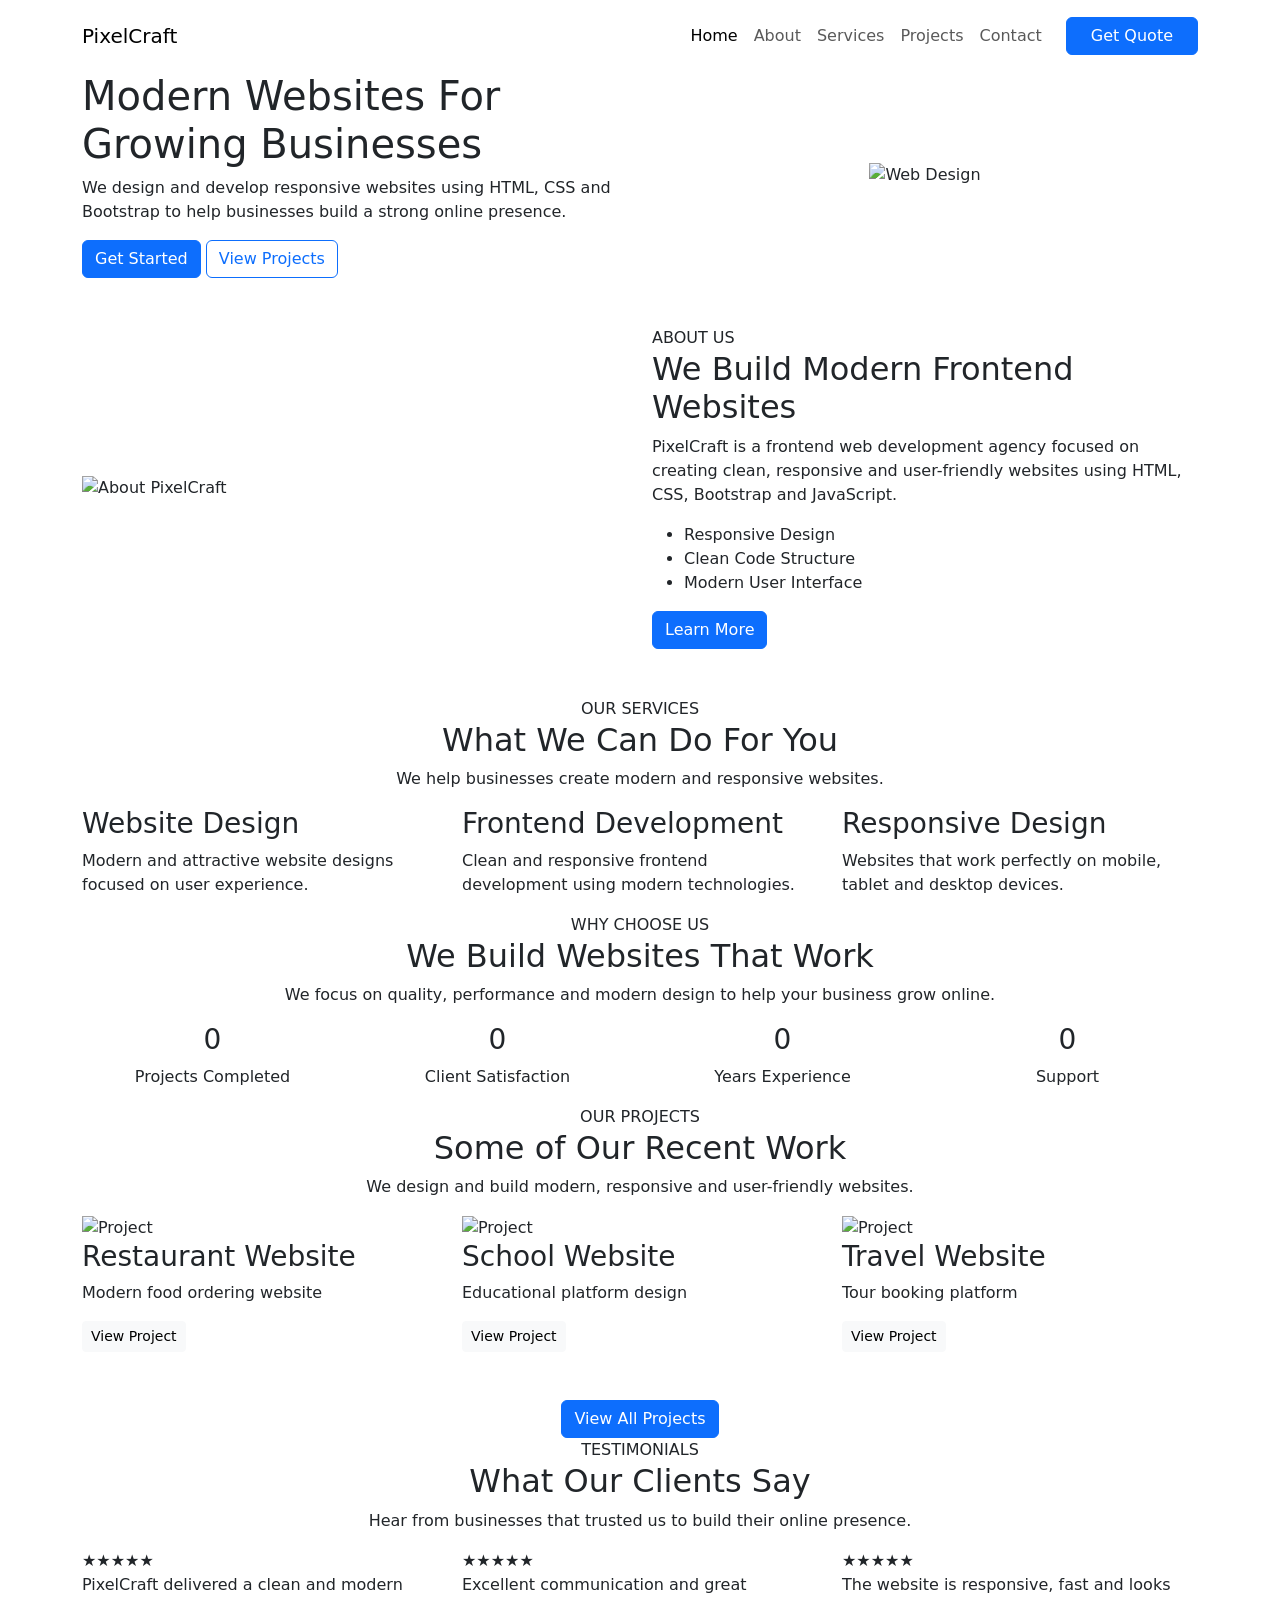
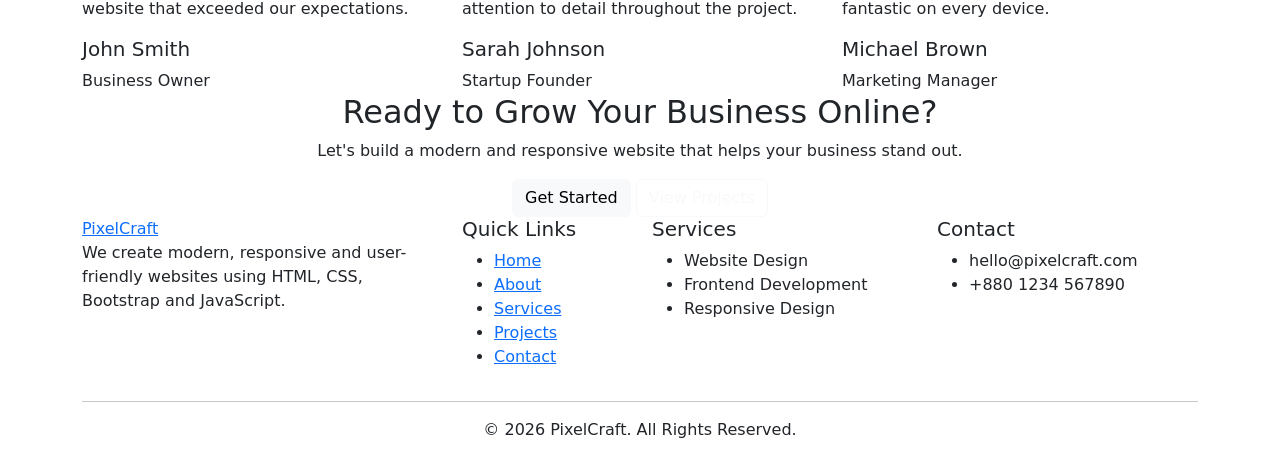
==== index.html @ 8e1c436c "Add files via upload" ====
<!DOCTYPE html>
<html lang="en">
<head>
    <meta charset="UTF-8">
    <meta name="viewport" content="width=device-width, initial-scale=1.0">
    <title>PixelCraft</title>


    <!-- Bootstrap CSS -->
    <link href="https://cdn.jsdelivr.net/npm/bootstrap@5.3.7/dist/css/bootstrap.min.css" rel="stylesheet">
    <!-- Custom CSS -->
    <link rel="stylesheet" href="assets/css/fonts.css">
    <link rel="stylesheet" href="assets/icons/fontawesome/css/all.css">
    <link rel="stylesheet" href="assets/css/style.css">

</head>
<body>
    

    <!-- Navbar -->
    <nav class="navbar navbar-expand-lg navbar-light bg-white py-3">
        <div class="container">

            <!-- Logo -->
            <a class="navbar-brand logo" href="index.html">
                PixelCraft
            </a>

            <!-- Mobile Toggle -->
            <button class="navbar-toggler" type="button" data-bs-toggle="collapse"
                data-bs-target="#navbarNav">
                <span class="navbar-toggler-icon"></span>
            </button>

            <!-- Menu -->
            <div class="collapse navbar-collapse" id="navbarNav">

                <ul class="navbar-nav ms-auto align-items-lg-center">

                    <li class="nav-item">
                        <a class="nav-link active" href="index.html">Home</a>
                    </li>

                    <li class="nav-item">
                        <a class="nav-link" href="about.html">About</a>
                    </li>

                    <li class="nav-item">
                        <a class="nav-link" href="services.html">Services</a>
                    </li>

                    <li class="nav-item">
                        <a class="nav-link" href="projects.html">Projects</a>
                    </li>

                    <li class="nav-item">
                        <a class="nav-link" href="contact.html">Contact</a>
                    </li>

                    <li class="nav-item ms-lg-3 mt-3 mt-lg-0">
                        <a href="contact.html" class="btn btn-primary px-4">
                            Get Quote
                        </a>
                    </li>

                </ul>

            </div>

        </div>
    </nav>



    <!-- Hero Section -->
    <section class="hero-section">
        <div class="shape shape-1"></div>
        <div class="shape shape-2"></div>
        <div class="container">
            <div class="row align-items-center">

                <!-- Left Content -->
                <div class="col-lg-6">
                    <div class="hero-content">

                        <h1>
                            Modern Websites
                            For Growing Businesses
                        </h1>

                        <p>
                            We design and develop responsive websites using
                            HTML, CSS and Bootstrap to help businesses
                            build a strong online presence.
                        </p>

                        <div class="hero-btns">
                            <a href="contact.html" class="btn btn-primary">
                                Get Started
                            </a>

                            <a href="projects.html" class="btn btn-outline-primary">
                                View Projects
                            </a>
                        </div>

                    </div>
                </div>

                <!-- Right Image -->
                <div class="col-lg-6">
                    <div class="hero-image text-center">
                        <img src="assets/images/hero-image.jfif"
                            alt="Web Design"
                            class="img-fluid">
                    </div>
                </div>

            </div>
        </div>
    </section>



    <!-- About Preview -->
    <section class="about-preview py-5">
        <div class="container">

            <div class="row align-items-center">

                <!-- Image -->
                <div class="col-lg-6 mb-4 mb-lg-0">
                    <img src="assets/images/about.jpg"
                        alt="About PixelCraft"
                        class="img-fluid about-img">
                </div>

                <!-- Content -->
                <div class="col-lg-6">

                    <span class="section-subtitle">
                        ABOUT US
                    </span>

                    <h2 class="section-title">
                        We Build Modern Frontend Websites
                    </h2>

                    <p>
                        PixelCraft is a frontend web development agency
                        focused on creating clean, responsive and
                        user-friendly websites using HTML, CSS,
                        Bootstrap and JavaScript.
                    </p>

                    <ul class="about-list">
                        <li>Responsive Design</li>
                        <li>Clean Code Structure</li>
                        <li>Modern User Interface</li>
                    </ul>

                    <a href="about.html" class="btn btn-primary">
                        Learn More
                    </a>

                </div>

            </div>

        </div>
    </section>



    <!-- Services Section -->
    <section class="services-section">
        <div class="container">

            <div class="section-header text-center">

                <span class="section-subtitle">
                    OUR SERVICES
                </span>

                <h2 class="section-title">
                    What We Can Do For You
                </h2>

                <p>
                    We help businesses create modern and responsive websites.
                </p>

            </div>

            <div class="row g-4">

                <!-- Service 1 -->
                <div class="col-lg-4 col-md-6">
                    <div class="service-card">

                        <div class="service-icon">
                            <i class="fas fa-palette"></i>
                        </div>

                        <h3>Website Design</h3>

                        <p>
                            Modern and attractive website designs
                            focused on user experience.
                        </p>

                    </div>
                </div>

                <!-- Service 2 -->
                <div class="col-lg-4 col-md-6">
                    <div class="service-card">

                        <div class="service-icon">
                            <i class="fas fa-code"></i>
                        </div>

                        <h3>Frontend Development</h3>

                        <p>
                            Clean and responsive frontend
                            development using modern technologies.
                        </p>

                    </div>
                </div>

                <!-- Service 3 -->
                <div class="col-lg-4 col-md-6">
                    <div class="service-card">

                        <div class="service-icon">
                            <i class="fas fa-mobile-screen"></i>
                        </div>

                        <h3>Responsive Design</h3>

                        <p>
                            Websites that work perfectly on
                            mobile, tablet and desktop devices.
                        </p>

                    </div>
                </div>

            </div>

        </div>
    </section>



    <!-- Why Choose Us Section -->
    <section class="why-section">
        <div class="container">

            <div class="text-center section-header">

                <span class="section-subtitle">
                    WHY CHOOSE US
                </span>

                <h2 class="section-title">
                    We Build Websites That Work
                </h2>

                <p>
                    We focus on quality, performance and modern design
                    to help your business grow online.
                </p>

            </div>

            <div class="row g-4 text-center">

                <!-- Box 1 -->
                <div class="col-lg-3 col-md-6">
                    <div class="why-box">

                        <h3 class="counter" data-target="150" data-suffix="+">0</h3>
                        <p>Projects Completed</p>

                    </div>
                </div>

                <!-- Box 2 -->
                <div class="col-lg-3 col-md-6">
                    <div class="why-box">

                        <h3 class="counter" data-target="95" data-suffix="%">0</h3>
                        <p>Client Satisfaction</p>

                    </div>
                </div>

                <!-- Box 3 -->
                <div class="col-lg-3 col-md-6">
                    <div class="why-box">

                        <h3 class="counter" data-target="5" data-suffix="+">0</h3>
                        <p>Years Experience</p>

                    </div>
                </div>

                <!-- Box 4 -->
                <div class="col-lg-3 col-md-6">
                    <div class="why-box">

                        <h3 class="counter" data-target="24" data-suffix="/7">0</h3>
                        <p>Support</p>

                    </div>
                </div>

            </div>

        </div>
    </section>



    <!-- Projects Section -->
    <section class="projects-section">
        <div class="container">

            <!-- Header -->
            <div class="text-center section-header">

                <span class="section-subtitle">
                    OUR PROJECTS
                </span>

                <h2 class="section-title">
                    Some of Our Recent Work
                </h2>

                <p>
                    We design and build modern, responsive and user-friendly websites.
                </p>

            </div>

            <!-- Projects Grid -->
            <div class="row g-4">

                <!-- Project 1 -->
                <div class="col-lg-4 col-md-6">
                    <div class="project-card">

                        <!-- <img src="assets/images/project1.jpg" alt="Project"> -->
                        <img src="assets/images/hero-image.jfif" alt="Project">

                        <div class="project-overlay">

                            <h3>Restaurant Website</h3>
                            <p>Modern food ordering website</p>

                            <a href="project-details1.html" class="btn btn-light btn-sm">
                                View Project
                            </a>

                        </div>

                    </div>
                </div>

                <!-- Project 2 -->
                <div class="col-lg-4 col-md-6">
                    <div class="project-card">

                        <!-- <img src="assets/images/project2.jpg" alt="Project"> -->
                         <img src="assets/images/project-details1.jpg" alt="Project">

                        <div class="project-overlay">

                            <h3>School Website</h3>
                            <p>Educational platform design</p>

                            <a href="project-details1.html" class="btn btn-light btn-sm">
                                View Project
                            </a>

                        </div>

                    </div>
                </div>

                <!-- Project 3 -->
                <div class="col-lg-4 col-md-6">
                    <div class="project-card">

                        <!-- <img src="assets/images/project3.jpg" alt="Project"> -->
                        <img src="assets/images/hero-image.jfif" alt="Project">

                        <div class="project-overlay">

                            <h3>Travel Website</h3>
                            <p>Tour booking platform</p>

                            <a href="project-details1.html" class="btn btn-light btn-sm">
                                View Project
                            </a>

                        </div>

                    </div>
                </div>

            </div>

            <div class="text-center mt-5">
                <a href="projects.html" class="btn btn-primary">
                    View All Projects
                </a>
            </div>

        </div>
    </section>



    <!-- Testimonials Section -->
    <section class="testimonials-section">
        <div class="container">

            <!-- Header -->
            <div class="text-center section-header">

                <span class="section-subtitle">
                    TESTIMONIALS
                </span>

                <h2 class="section-title">
                    What Our Clients Say
                </h2>

                <p>
                    Hear from businesses that trusted us to build their online presence.
                </p>

            </div>

            <div class="row g-4">

                <!-- Testimonial 1 -->
                <div class="col-lg-4 col-md-6">
                    <div class="testimonial-card">

                        <div class="stars">
                            ★★★★★
                        </div>

                        <p>
                            PixelCraft delivered a clean and modern website that exceeded our expectations.
                        </p>

                        <div class="client-info">
                            <h5>John Smith</h5>
                            <span>Business Owner</span>
                        </div>

                    </div>
                </div>

                <!-- Testimonial 2 -->
                <div class="col-lg-4 col-md-6">
                    <div class="testimonial-card">

                        <div class="stars">
                            ★★★★★
                        </div>

                        <p>
                            Excellent communication and great attention to detail throughout the project.
                        </p>

                        <div class="client-info">
                            <h5>Sarah Johnson</h5>
                            <span>Startup Founder</span>
                        </div>

                    </div>
                </div>

                <!-- Testimonial 3 -->
                <div class="col-lg-4 col-md-6">
                    <div class="testimonial-card">

                        <div class="stars">
                            ★★★★★
                        </div>

                        <p>
                            The website is responsive, fast and looks fantastic on every device.
                        </p>

                        <div class="client-info">
                            <h5>Michael Brown</h5>
                            <span>Marketing Manager</span>
                        </div>

                    </div>
                </div>

            </div>

        </div>
    </section>




    <!-- CTA Section -->
    <section class="cta-section">
        <div class="container">

            <div class="cta-box text-center">

                <h2>
                    Ready to Grow Your Business Online?
                </h2>

                <p>
                    Let's build a modern and responsive website
                    that helps your business stand out.
                </p>

                <div class="cta-buttons">

                    <a href="contact.html" class="btn btn-light">
                        Get Started
                    </a>

                    <a href="projects.html" class="btn btn-outline-light">
                        View Projects
                    </a>

                </div>

            </div>

        </div>
    </section>




    <!-- Footer -->
    <footer class="footer">

        <div class="container">

            <div class="row gy-5">

                <!-- Column 1 -->
                <div class="col-lg-4">

                    <a href="index.html" class="footer-logo">
                        PixelCraft
                    </a>

                    <p class="footer-text">
                        We create modern, responsive and user-friendly
                        websites using HTML, CSS, Bootstrap and JavaScript.
                    </p>

                </div>

                <!-- Column 2 -->
                <div class="col-lg-2 col-md-4">

                    <h5>Quick Links</h5>

                    <ul class="footer-links">
                        <li><a href="index.html">Home</a></li>
                        <li><a href="about.html">About</a></li>
                        <li><a href="services.html">Services</a></li>
                        <li><a href="projects.html">Projects</a></li>
                        <li><a href="contact.html">Contact</a></li>
                    </ul>

                </div>

                <!-- Column 3 -->
                <div class="col-lg-3 col-md-4">

                    <h5>Services</h5>

                    <ul class="footer-links">
                        <li>Website Design</li>
                        <li>Frontend Development</li>
                        <li>Responsive Design</li>
                    </ul>

                </div>

                <!-- Column 4 -->
                <div class="col-lg-3 col-md-4">

                    <h5>Contact</h5>

                    <ul class="footer-links">
                        <li>hello@pixelcraft.com</li>
                        <li>+880 1234 567890</li>
                    </ul>

                </div>

            </div>

            <hr>

            <div class="footer-bottom text-center">

                <p>
                    © 2026 PixelCraft. All Rights Reserved.
                </p>

            </div>

        </div>

    </footer>




    <!-- Bootstrap JS -->
    <script src="https://cdn.jsdelivr.net/npm/bootstrap@5.3.7/dist/js/bootstrap.bundle.min.js"></script>
    <script src="assets/js/main.js"></script>

</body>
</html>
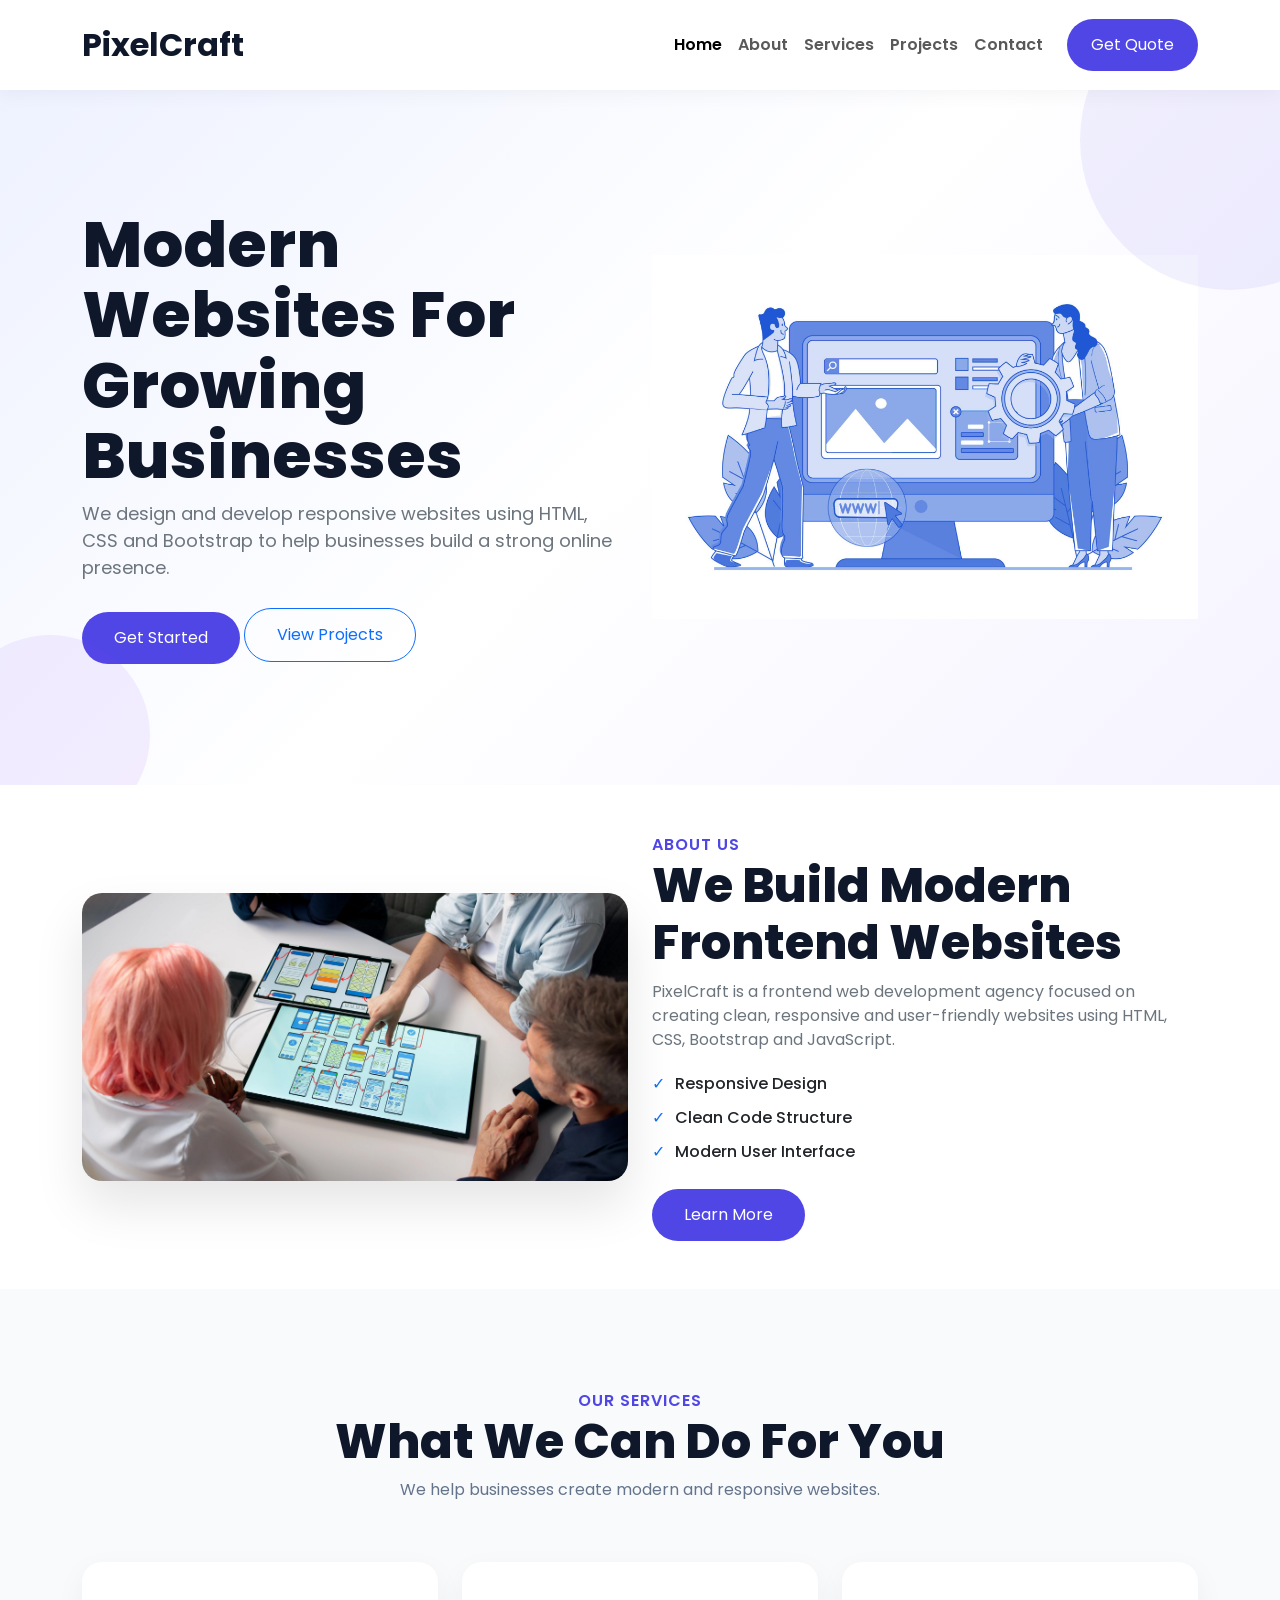
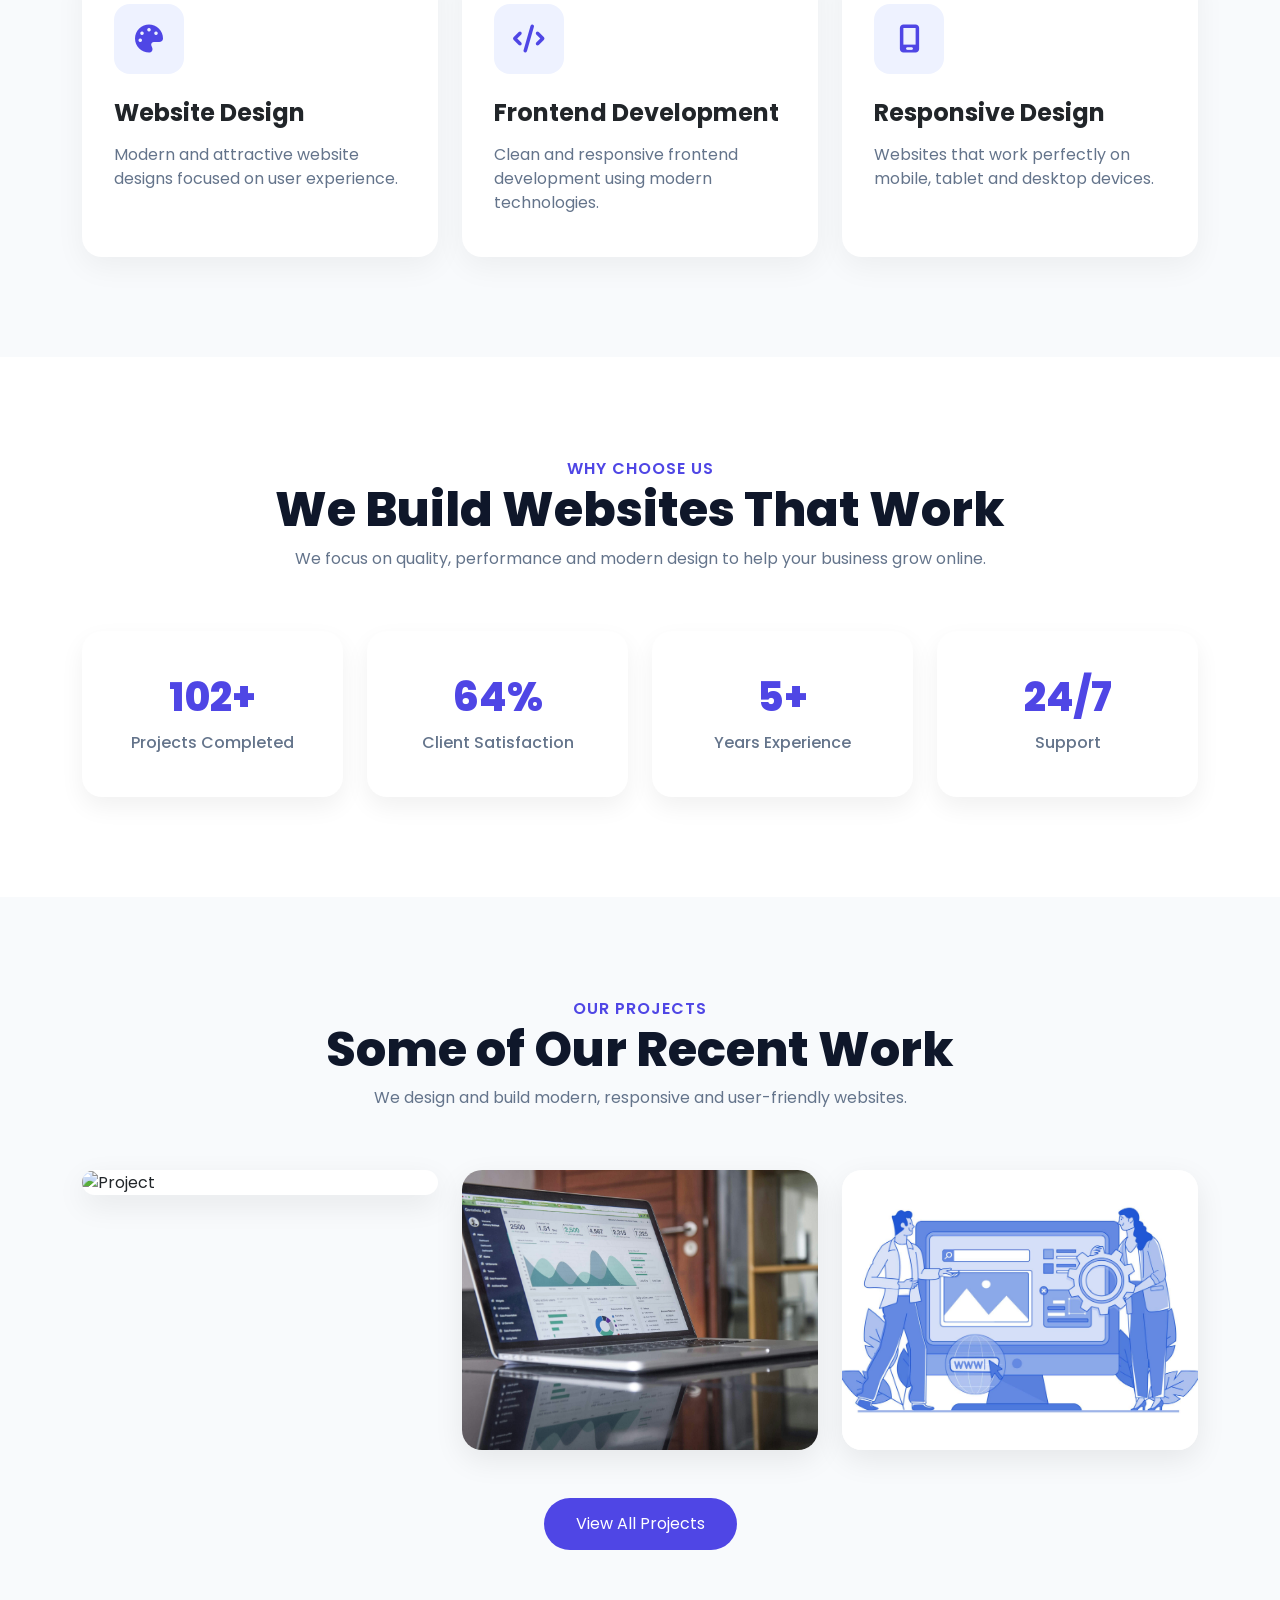
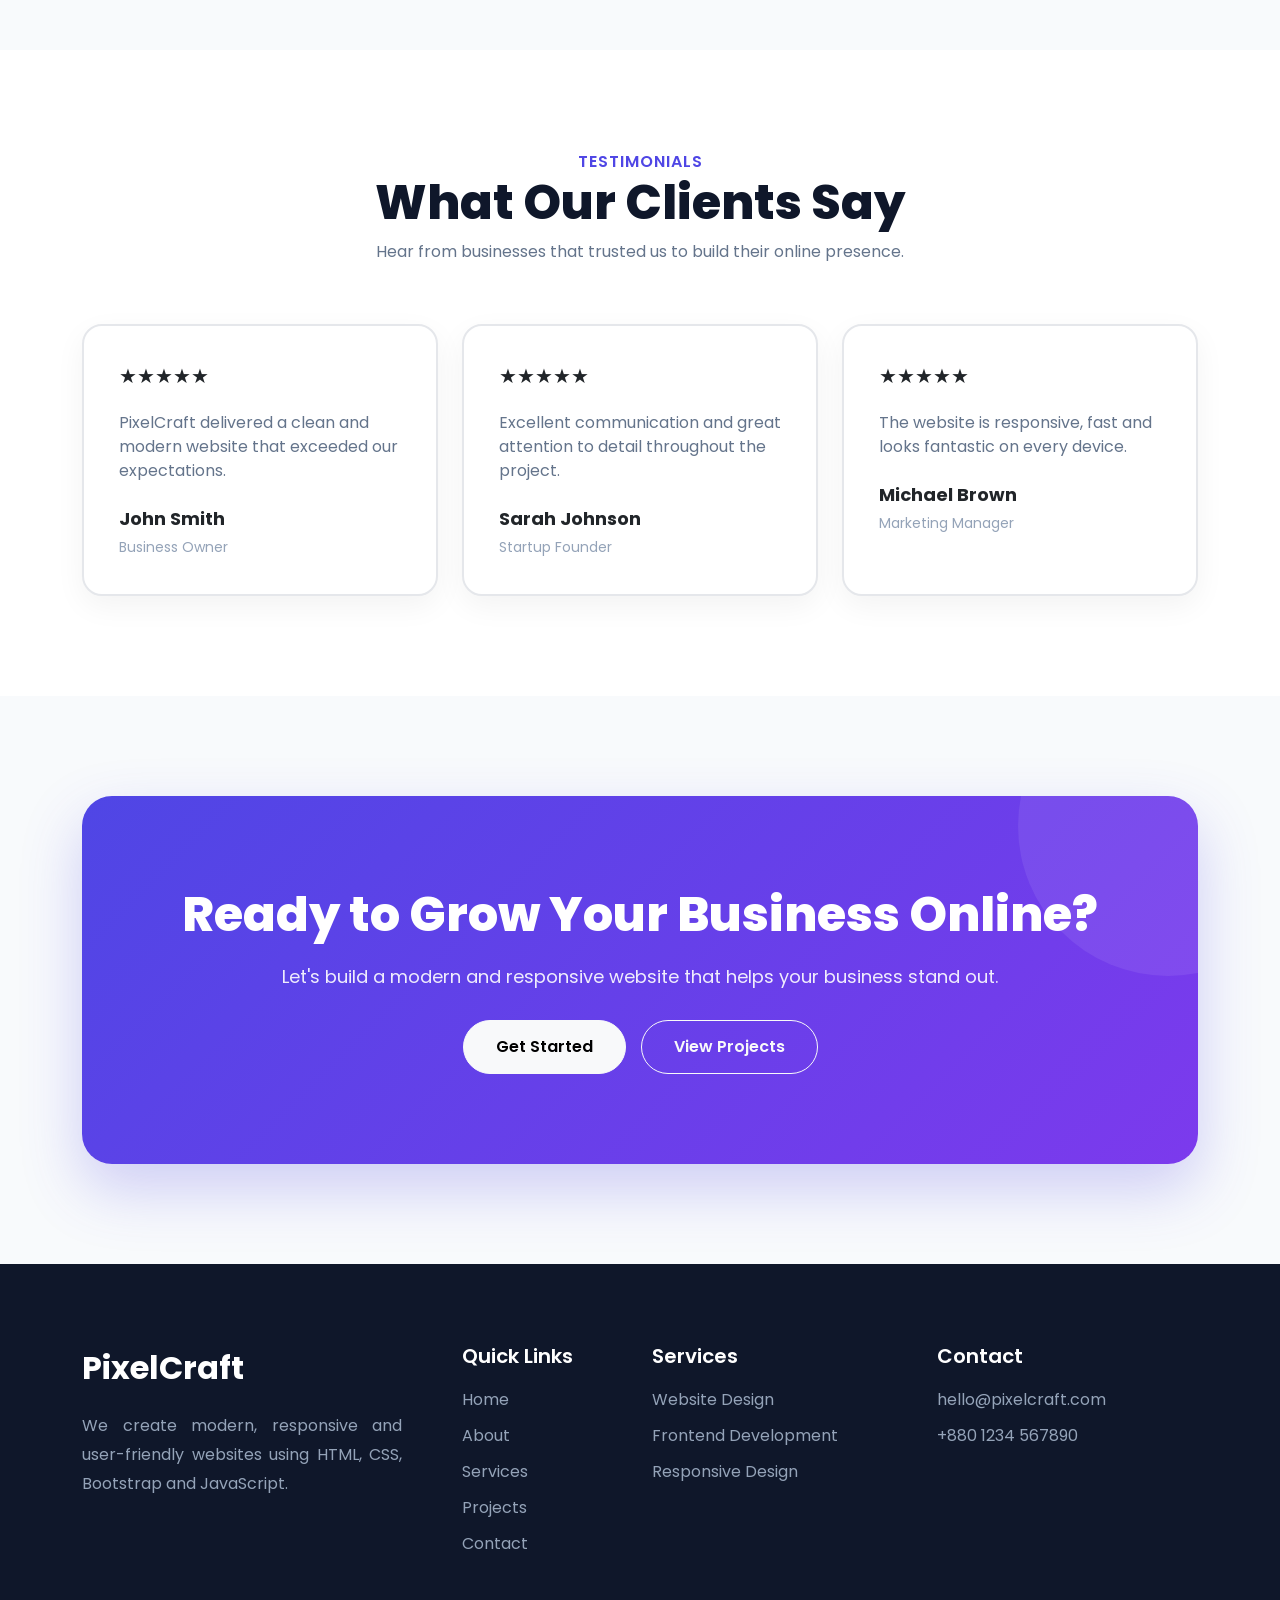
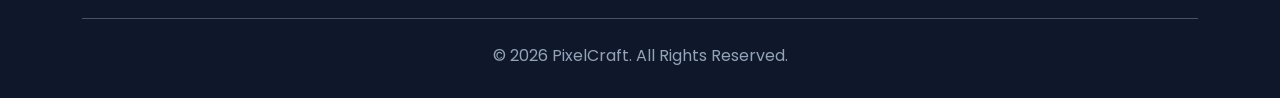
==== commit ea53f4dd: "Add files via upload" ====
--- a/index.html
+++ b/index.html
@@ -354,8 +354,9 @@
                     <div class="project-card">
 
                         <!-- <img src="assets/images/project1.jpg" alt="Project"> -->
-                        <img src="assets/images/hero-image.jfif" alt="Project">
-
+                        <!-- <img src="assets/images/hero-image.jfif" alt="Project"> -->
+
+                        <img src="assets/images/project-1.jpg" alt="Project">
                         <div class="project-overlay">
 
                             <h3>Restaurant Website</h3>
@@ -375,7 +376,7 @@
                     <div class="project-card">
 
                         <!-- <img src="assets/images/project2.jpg" alt="Project"> -->
-                         <img src="assets/images/project-details1.jpg" alt="Project">
+                         <img src="assets/images/project1.jpg" alt="Project">
 
                         <div class="project-overlay">
 
--- a/assets/css/fonts.css
+++ b/assets/css/fonts.css
@@ -0,0 +1,40 @@
+/* Thin	100
+Light	300
+Book	350–400 (not standard, usually 400)
+Regular	400
+Medium	500
+Semi Bold	600
+Bold	700
+Extra Bold	800
+Black / Heavy	900 */
+
+
+@font-face {
+    font-family: 'Poppins';
+    src: url('../fonts/poppins/Poppins-Regular.ttf');
+    font-weight: 400;
+}
+
+@font-face {
+    font-family: 'Poppins';
+    src: url('../fonts/poppins/Poppins-Medium.ttf');
+    font-weight: 500;
+}
+
+@font-face {
+    font-family: 'Poppins';
+    src: url('../fonts/poppins/Poppins-SemiBold.ttf');
+    font-weight: 600;
+}
+
+@font-face {
+    font-family: 'Poppins';
+    src: url('../fonts/poppins/Poppins-Bold.ttf');
+    font-weight: 700;
+}
+
+@font-face {
+    font-family: 'Poppins';
+    src: url('../fonts/poppins/Poppins-ExtraBold.ttf');
+    font-weight: 800;
+}
--- a/assets/css/style.css
+++ b/assets/css/style.css
@@ -0,0 +1,1582 @@
+:root{
+    --primary:#4f46e5;
+    --secondary:#7c3aed;
+    --dark:#0f172a;
+    --text:#64748b;
+    --light:#f8fafc;
+    --white:#ffffff;
+}
+
+*{
+    margin:0;
+    padding:0;
+    box-sizing:border-box;
+}
+
+body{
+    font-family:'Poppins', sans-serif;
+}
+
+.row {
+    display: flex;
+    justify-content: center;
+}
+/* ------------------- Navbar ----------------------------------------- */
+/* Base navbar */
+.navbar{
+    background: rgba(255,255,255,.9);
+    backdrop-filter: blur(10px);
+    box-shadow: 0 2px 20px rgba(0,0,0,.05);
+    transition: all 0.3s ease;
+    position: sticky;
+    top: 0;
+    z-index: 1000;
+}
+
+/* Normal state */
+.navbar.scrolled{
+    background: rgba(255,255,255,0.95);
+    box-shadow: 0 10px 30px rgba(0,0,0,.08);
+    padding-top: 8px;
+    padding-bottom: 8px;
+}
+
+.logo{
+    font-size:32px;
+    font-weight:700;
+    color:var(--dark)!important;
+}
+
+.navbar-nav .nav-link{
+    font-weight:600;
+}
+
+.navbar-nav .nav-link:hover{
+    color:var(--primary);
+}
+
+
+
+
+/* ----------------------------------- Hero Section ---------------------------------------- */
+/* Hero Section */
+.hero-section{
+    padding:120px 0;
+    background: linear-gradient(
+        135deg,
+        #eef2ff 0%,
+        #ffffff 50%,
+        #f5f3ff 100%
+    );
+    overflow:hidden;
+    position:relative;
+}
+
+.shape{
+    position:absolute;
+    border-radius:50%;
+}
+
+.shape-1{
+    width:300px;
+    height:300px;
+    background:rgba(79,70,229,.08);
+    top:-100px;
+    right:-100px;
+}
+
+.shape-2{
+    width:200px;
+    height:200px;
+    background:rgba(124,58,237,.08);
+    bottom:-50px;
+    left:-50px;
+}
+
+.hero-content h1{
+    font-size:64px;
+    font-weight:800;
+    line-height:1.1;
+    color:var(--dark);
+}
+
+.hero-content p {
+    font-size: 18px;
+    color: #6c757d;
+    margin-bottom: 30px;
+    max-width: 550px;
+}
+
+.btn-primary{
+    background:var(--primary);
+    border:none;
+    padding:14px 32px;
+    border-radius:50px;
+    transition:.3s;
+}
+
+.btn-outline-primary{
+    border-radius:50px;
+    padding:14px 32px;
+    transform:translateY(-3px);
+}
+
+.hero-image img {
+    max-width: 100%;
+}
+
+/* Responsive */
+@media (max-width: 991px) {
+
+    .hero-section {
+        padding: 70px 0;
+        text-align: center;
+    }
+
+    .hero-content h1 {
+        font-size: 40px;
+    }
+
+    .hero-btns {
+        justify-content: center;
+        margin-bottom: 40px;
+    }
+}
+
+
+
+/* -------------------------------------------------------------------About Preview-------------------------------------------------------- */
+.about-preview{
+    background:#ffffff;
+    padding:100px 0;
+}
+
+.about-img{
+    border-radius:20px;
+    box-shadow:0 20px 40px rgba(0,0,0,.1);
+}
+
+.section-subtitle{
+    color:#4f46e5;
+    font-weight:600;
+    letter-spacing:1px;
+}
+
+.section-title{
+    font-size:48px;
+    font-weight:800;
+    color:var(--dark);
+}
+
+.about-preview p{
+    color:#6c757d;
+    margin-bottom:20px;
+}
+
+.about-list{
+    list-style:none;
+    padding:0;
+    margin-bottom:25px;
+}
+
+.about-list li{
+    margin-bottom:10px;
+    font-weight:500;
+}
+
+.about-list li::before{
+    content:"✓";
+    color:#0d6efd;
+    margin-right:10px;
+}
+
+
+
+
+/* ---------------------------------------------------------------Services Section-------------------------------------------------------- */
+
+.services-section{
+    padding:100px 0;
+    background:#f8fafc;
+}
+
+.section-header{
+    max-width:800px;
+    margin:auto;
+    margin-bottom:60px;
+}
+
+.section-header p{
+    color:#64748b;
+}
+
+.service-card{
+    background:#fff;
+    padding:40px 30px;
+    border-radius:20px;
+    box-shadow:0 10px 30px rgba(0,0,0,.05);
+    transition:.4s;
+    height:100%;
+    border:2px solid transparent;
+    position:relative;
+    overflow:hidden;
+}
+
+.service-card:hover{
+    transform:translateY(-10px);
+    border:2px solid #4f46e5;
+    box-shadow:0 20px 40px rgba(79,70,229,.15);
+}
+
+.service-icon{
+    width:70px;
+    height:70px;
+    display:flex;
+    align-items:center;
+    justify-content:center;
+    border-radius:16px;
+    background:#eef2ff;
+    margin-bottom:25px;
+}
+
+.service-icon i{
+    font-size:28px;
+    color:#4f46e5;
+}
+
+.service-card h3{
+    font-size:24px;
+    font-weight:700;
+    margin-bottom:15px;
+}
+
+.service-card p{
+    color:#64748b;
+    margin-bottom:0;
+}
+
+
+
+
+/* ----------------------------------------------------------------Why Choose Us Section---------------------------------------------------------------- */
+
+.why-section{
+    padding:100px 0;
+    background:#ffffff;
+}
+
+.why-box{
+    background:#fff;
+    padding:40px 20px;
+    border-radius:20px;
+    box-shadow:0 10px 25px rgba(0,0,0,.06);
+    transition:0.4s ease;
+    border:2px solid transparent;
+    position:relative;
+    overflow:hidden;
+}
+
+.why-box:hover{
+    transform:translateY(-10px);
+    border:2px solid #4f46e5;
+    box-shadow:0 20px 40px rgba(79,70,229,.15);
+}
+
+.why-box h3{
+    font-size:40px;
+    font-weight:800;
+    color:#4f46e5;
+    margin-bottom:10px;
+}
+
+.why-box p{
+    margin:0;
+    color:#64748b;
+    font-weight:500;
+}
+.why-box h3{
+    font-size:40px;
+    font-weight:800;
+    color:#4f46e5;
+}
+
+.why-box h3 span{
+    font-size:40px;
+    font-weight:800;
+    color:#4f46e5;
+}
+
+
+
+
+/* -----------------------------------------------------------------Projects Section----------------------------------------------------------------- */
+.projects-section{
+    padding:100px 0;
+    background:#f8fafc;
+}
+
+/* Project Card */
+.project-card{
+    position:relative;
+    overflow:hidden;
+    border-radius:20px;
+    cursor:pointer;
+}
+
+.project-card img{
+    width:100%;
+    height:280px;
+    object-fit:cover;
+    transition:0.5s;
+}
+
+/* Zoom effect */
+.project-card:hover img{
+    transform:scale(1.1);
+}
+
+/* Overlay */
+.project-overlay{
+    position:absolute;
+    top:0;
+    left:0;
+    width:100%;
+    height:100%;
+    background:rgba(15,23,42,0.7);
+    color:#fff;
+
+    display:flex;
+    flex-direction:column;
+    justify-content:center;
+    align-items:center;
+
+    opacity:0;
+    transition:0.4s;
+    text-align:center;
+    padding:20px;
+}
+
+.project-card:hover .project-overlay{
+    opacity:1;
+}
+
+.project-overlay h3{
+    font-size:22px;
+    font-weight:700;
+}
+
+.project-overlay p{
+    font-size:14px;
+    margin:10px 0 15px;
+    color:#e2e8f0;
+}
+
+
+
+
+/* -------------------------------------------------------------Testimonials Section-------------------------------------------------------- */
+
+.testimonials-section{
+    padding:100px 0;
+    background:#ffffff;
+}
+
+.testimonial-card{
+    background:#fff;
+    padding:35px;
+    border-radius:20px;
+    border:2px solid #e5e7eb;
+    box-shadow:0 10px 30px rgba(0,0,0,.05);
+    transition:.4s;
+    height:100%;
+}
+
+.testimonial-card:hover{
+    transform:translateY(-8px);
+    border-color:#4f46e5;
+}
+
+.stars{
+    font-size:20px;
+    margin-bottom:20px;
+}
+
+.testimonial-card p{
+    color:#64748b;
+    margin-bottom:25px;
+}
+
+.client-info h5{
+    margin-bottom:5px;
+    font-size:18px;
+    font-weight:700;
+}
+
+.client-info span{
+    color:#94a3b8;
+    font-size:14px;
+}
+
+
+
+/* -------------------------------------------------------CTA Section----------------------------------------------------------------- */
+.cta-section{
+    padding:100px 0;
+    background:#f8fafc;
+}
+
+.cta-box{
+    background:linear-gradient(
+        135deg,
+        var(--primary),
+        var(--secondary)
+    );
+
+    padding:90px 40px;
+    border-radius:30px;
+
+    color:#fff;
+    box-shadow:0 25px 60px rgba(79,70,229,.25);
+
+    position:relative;
+    overflow:hidden;
+}
+
+/* Small decorative glow */
+.cta-box::before{
+    content:"";
+    position:absolute;
+    width:300px;
+    height:300px;
+    background:rgba(255,255,255,.08);
+    border-radius:50%;
+    top:-120px;
+    right:-120px;
+}
+
+.cta-box h2{
+    font-size:48px;
+    font-weight:800;
+    margin-bottom:20px;
+}
+
+.cta-box p{
+    max-width:800px;
+    margin:0 auto 30px;
+    font-size:18px;
+    opacity:.9;
+}
+
+.cta-buttons{
+    display:flex;
+    justify-content:center;
+    gap:15px;
+    flex-wrap:wrap;
+}
+
+.cta-buttons .btn{
+    padding:14px 32px;
+    border-radius:50px;
+    font-weight:600;
+}
+
+@media(max-width:768px){
+
+    .cta-box{
+        padding:60px 25px;
+    }
+
+    .cta-box h2{
+        font-size:34px;
+    }
+
+}
+
+
+
+
+/* --------------------------------------------------------Footer----------------------------------------------------------- */
+
+.footer{
+    background:var(--dark);
+    color:#fff;
+    padding:80px 0 30px;
+}
+
+.footer-logo{
+    font-size:32px;
+    font-weight:700;
+    color:#fff;
+    text-decoration:none;
+    display:inline-block;
+    margin-bottom:20px;
+}
+
+.footer-text{
+    max-width: 90%;
+    text-align: justify;
+    color:#94a3b8;
+    line-height:1.8;
+}
+
+.footer h5{
+    margin-bottom:20px;
+    font-weight:600;
+}
+
+.footer-links{
+    list-style:none;
+    padding:0;
+    margin:0;
+}
+
+.footer-links li{
+    margin-bottom:12px;
+    color:#94a3b8;
+}
+
+.footer-links a{
+    color:#94a3b8;
+    text-decoration:none;
+    transition:.3s;
+}
+
+.footer-links a:hover{
+    color:#fff;
+    padding-left:5px;
+}
+
+.footer hr{
+    margin:50px 0 25px;
+    /* border-color:rgba(255,255,255,.1); */
+}
+
+.footer-bottom p{
+    margin:0;
+    color:#94a3b8;
+}
+
+
+/* -------------------------------------------about page banner-------------------------------------------------------- */
+
+.page-banner{
+    padding:120px 0;
+    background:linear-gradient(135deg, #eef2ff, #f5f3ff);
+    text-align:center;
+}
+
+.page-banner h1{
+    font-size:48px;
+    font-weight:800;
+    color:var(--dark);
+}
+
+.page-banner p{
+    color:#64748b;
+    max-width:700px;
+    margin:15px auto 0;
+    font-size:18px;
+}
+
+
+
+/* ----------------------------------------------About story Section --------------------------------------- */
+.about-story{
+    padding:100px 0;
+    background:#fff;
+}
+
+.about-img{
+    border-radius:20px;
+    box-shadow:0 25px 50px rgba(0,0,0,.1);
+}
+
+.about-story p{
+    color:#64748b;
+    line-height:1.8;
+    margin-bottom:15px;
+}
+
+
+
+/* ------------------------------------------------------About MISSION & VISION --------------------------------------------------------- */
+.mv-section{
+    padding:100px 0;
+    background:#f8fafc;
+}
+
+.mv-card{
+    background:#fff;
+    padding:40px;
+    border-radius:20px;
+    box-shadow:0 10px 30px rgba(0,0,0,.05);
+    height:100%;
+    transition:.3s;
+}
+
+.mv-card:hover{
+    /* transform:translateY(-8px); */
+    border-left:4px solid var(--primary);
+}
+
+.mv-card h3{
+    font-weight:700;
+    margin-bottom:15px;
+}
+
+.mv-card p{
+    color:#64748b;
+    line-height:1.8;
+}
+
+
+
+/* -------------------------------------------------------------About CORE VALUES------------------------------------------------------------------ */
+.values{
+    padding:100px 0;
+    background:#fff;
+}
+
+.value-card{
+    height: 100%;
+    background: #fff;
+    padding:30px;
+    border-radius:20px;
+    box-shadow:0 10px 30px rgba(0,0,0,.05);
+    transition:.4s;
+    border:2px solid transparent;
+    position:relative;
+    overflow:hidden;
+}
+.value-card:hover{
+    background:#fff;
+    border:2px solid #4f46e5;
+    box-shadow:0 20px 40px rgba(79,70,229,.15);
+    transform:translateY(-10px);
+}
+
+
+
+/* --------------------------------------------------------------About CTA Section----------------------------------------------------- */
+/* About CTA (Unified Style) */
+
+.about-cta{
+    padding:100px 0;
+    background:#f8fafc;
+}
+
+.about-cta-box{
+    background:linear-gradient(
+        135deg,
+        var(--primary),
+        var(--secondary)
+    );
+
+    padding:90px 40px;
+    border-radius:30px;
+
+    color:#fff;
+    box-shadow:0 25px 60px rgba(79,70,229,.25);
+
+    position:relative;
+    overflow:hidden;
+}
+
+/* Small decorative glow */
+.about-cta-box::before{
+    content:"";
+    position:absolute;
+    width:300px;
+    height:300px;
+    background:rgba(255,255,255,.08);
+    border-radius:50%;
+    top:-120px;
+    right:-120px;
+}
+
+.cta-subtitle{
+    display:inline-block;
+    color:#ffffff;
+    font-weight:600;
+    letter-spacing:2px;
+    margin-bottom:12px;
+    opacity:0.9;
+}
+
+.about-cta-box h2{
+    font-size:48px;
+    font-weight:800;
+    margin-bottom:20px;
+}
+
+.about-cta-box p{
+    max-width:700px;
+    margin:0 auto 30px;
+    font-size:18px;
+    opacity:0.9;
+    line-height:1.6;
+}
+
+/* Button consistency (same as other CTA buttons) */
+.about-cta-box .btn-light{
+    padding:14px 32px;
+    border-radius:50px;
+    font-weight:600;
+}
+
+
+
+/* ----------------------------------------------------------Services Overview------------------------------------------ */
+.services-overview{
+    padding:100px 0;
+    background:#ffffff;
+}
+
+.services-overview p{
+    color:#64748b;
+    line-height:1.8;
+}
+
+
+
+/* --------------------------------------------------------Detailed Services--------------------------------------------------------------- */
+
+.service-details{
+    padding:100px 0;
+    background:#f8fafc;
+}
+
+.service-detail-card{
+    background:#fff;
+    padding:40px;
+    border-radius:20px;
+    height:100%;
+
+    box-shadow:0 10px 30px rgba(0,0,0,.05);
+
+    transition:.4s;
+    border:2px solid transparent;
+}
+
+.service-detail-card:hover{
+    transform:translateY(-10px);
+
+    border-color:var(--primary);
+
+    box-shadow:0 20px 40px rgba(79,70,229,.15);
+}
+
+.service-detail-icon{
+    width:70px;
+    height:70px;
+
+    display:flex;
+    align-items:center;
+    justify-content:center;
+
+    background:#eef2ff;
+
+    border-radius:16px;
+
+    margin-bottom:25px;
+}
+
+.service-detail-icon i{
+    font-size:28px;
+    color:var(--primary);
+}
+
+.service-detail-card h3{
+    font-size:26px;
+    font-weight:700;
+    margin-bottom:15px;
+}
+
+.service-detail-card p{
+    color:#64748b;
+    margin-bottom:20px;
+}
+
+.service-detail-card ul{
+    list-style:none;
+    padding:0;
+    margin:0;
+}
+
+.service-detail-card ul li{
+    margin-bottom:10px;
+    color:#475569;
+}
+
+.service-detail-card ul li::before{
+    content:"✓";
+    color:var(--primary);
+    margin-right:10px;
+    font-weight:700;
+}
+
+
+
+
+
+/* ------------------------------------------Process Section---------------------------------------------------- */
+
+.process-section{
+    padding:100px 0;
+    background:#ffffff;
+}
+
+.process-card{
+    position:relative;
+
+    background:#fff;
+
+    padding:40px 30px;
+
+    border-radius:20px;
+
+    text-align:center;
+
+    box-shadow:0 10px 30px rgba(0,0,0,.05);
+
+    border:2px solid transparent;
+
+    transition:.4s;
+
+    height:100%;
+}
+
+.process-card:hover{
+    transform:translateY(-10px);
+
+    border-color:var(--primary);
+
+    box-shadow:0 20px 40px rgba(79,70,229,.15);
+}
+
+.step-number{
+    display:inline-block;
+
+    width:70px;
+    height:70px;
+
+    line-height:70px;
+
+    border-radius:50%;
+
+    background:#eef2ff;
+
+    color:var(--primary);
+
+    font-size:24px;
+
+    font-weight:700;
+
+    margin-bottom:20px;
+}
+
+.process-card h3{
+    font-size:24px;
+    font-weight:700;
+    margin-bottom:15px;
+}
+
+.process-card p{
+    color:#64748b;
+    margin-bottom:0;
+}
+
+
+
+
+/* ----------------------------------------------Services CTA--------------------------------- */
+
+.services-cta{
+    padding:100px 0;
+    background:#f8fafc;
+}
+
+.services-cta-box{
+    background:linear-gradient(
+        135deg,
+        var(--primary),
+        var(--secondary)
+    );
+
+    padding:90px 40px;
+    border-radius:30px;
+
+    color:#fff;
+    box-shadow:0 25px 60px rgba(79,70,229,.25);
+
+    position:relative;
+    overflow:hidden;
+}
+
+/* Small decorative glow */
+.services-cta-box::before{
+    content:"";
+    position:absolute;
+    width:300px;
+    height:300px;
+    background:rgba(255,255,255,.08);
+    border-radius:50%;
+    top:-120px;
+    right:-120px;
+}
+
+
+.cta-tag{
+    display:inline-block;
+
+    margin-bottom:15px;
+
+    font-size:14px;
+
+    font-weight:600;
+
+    letter-spacing:2px;
+
+    opacity:.9;
+}
+
+.services-cta-box h2{
+    font-size:48px;
+    font-weight:800;
+    margin-bottom:20px;
+}
+
+.services-cta-box p{
+    max-width:700px;
+    margin:0 auto 30px;
+    font-size:18px;
+    opacity:.9;
+}
+
+@media(max-width:768px){
+
+    .services-cta-box{
+        padding:60px 25px;
+    }
+
+    .services-cta-box h2{
+        font-size:34px;
+    }
+}
+
+
+
+/* ------------------------------------------------------------Featured Project---------------------------------------------------------------- */
+.featured-project{
+    padding:100px 0;
+    background:#fff;
+}
+
+.project-img{
+    width: 100%;
+    max-height: 600px;
+    border-radius:20px;
+    box-shadow:0 20px 40px rgba(0,0,0,.1);
+}
+
+.project-list{
+    list-style:none;
+    padding:0;
+    margin:20px 0;
+}
+
+.project-list li{
+    margin-bottom:10px;
+    font-weight:500;
+    color:#475569;
+}
+
+.project-list li::before{
+    content:"✓";
+    color:var(--primary);
+    margin-right:10px;
+}
+
+
+
+/* -----------------------------------------------------Recent Work Section---------------------------------------- */
+/* ---------------- Recent Work Section ---------------- */
+
+.projects-grid{
+    padding:100px 0;
+    background:#f8fafc;
+}
+
+/* Section Header (shared style refinement) */
+.section-header{
+    max-width:800px;
+    margin:auto;
+    margin-bottom:60px;
+}
+
+.section-header p{
+    color:#64748b;
+    font-size:16px;
+}
+
+/* Project Card */
+.project-card{
+    position:relative;
+    overflow:hidden;
+    border-radius:20px;
+    cursor:pointer;
+    box-shadow:0 10px 30px rgba(0,0,0,.08);
+    transition:0.4s ease;
+    background:#fff;
+}
+
+/* Hover lift effect */
+.project-card:hover{
+    transform:translateY(-8px);
+    box-shadow:0 20px 50px rgba(0,0,0,.15);
+}
+
+/* Image */
+.project-card img{
+    width:100%;
+    height:280px;
+    object-fit:cover;
+    transition:0.6s ease;
+}
+
+/* Zoom effect */
+.project-card:hover img{
+    transform:scale(1.08);
+}
+
+/* Overlay */
+.project-overlay{
+    position:absolute;
+    top:0;
+    left:0;
+    width:100%;
+    height:100%;
+    background:rgba(15,23,42,0.75);
+    color:#fff;
+
+    display:flex;
+    flex-direction:column;
+    justify-content:center;
+    align-items:center;
+
+    opacity:0;
+    transition:0.4s ease;
+    text-align:center;
+    padding:20px;
+}
+
+/* Show overlay on hover */
+.project-card:hover .project-overlay{
+    opacity:1;
+}
+
+/* Text styles */
+.project-overlay h3{
+    font-size:22px;
+    font-weight:700;
+    margin-bottom:8px;
+}
+
+.project-overlay p{
+    font-size:14px;
+    color:#e2e8f0;
+    margin:0;
+}
+
+/* Optional button (if you add later) */
+.project-overlay a{
+    margin-top:12px;
+    padding:8px 16px;
+    background:#fff;
+    color:#0f172a;
+    border-radius:20px;
+    font-size:14px;
+    text-decoration:none;
+    font-weight:600;
+    transition:0.3s;
+}
+
+.project-overlay a:hover{
+    background:#4f46e5;
+    color:#fff;
+}
+
+
+
+
+/* ---------------- Projects CTA Section ---------------- */
+
+.projects-cta{
+    padding:100px 0;
+    background:#fff;
+}
+
+.project-cta{
+    padding:100px 0;
+    background:#f8fafc;
+}
+
+.projects-cta-box{
+    background:linear-gradient(
+        135deg,
+        var(--primary),
+        var(--secondary)
+    );
+
+    padding:90px 40px;
+    border-radius:30px;
+
+    color:#fff;
+    box-shadow:0 25px 60px rgba(79,70,229,.25);
+
+    position:relative;
+    overflow:hidden;
+}
+
+/* Small decorative glow */
+.projects-cta-box::before{
+    content:"";
+    position:absolute;
+    width:300px;
+    height:300px;
+    background:rgba(255,255,255,.08);
+    border-radius:50%;
+    top:-120px;
+    right:-120px;
+}
+
+/* Tag */
+.cta-tag{
+    display:inline-block;
+    font-size:13px;
+    font-weight:600;
+    letter-spacing:2px;
+    opacity:.9;
+    margin-bottom:15px;
+}
+
+/* Heading */
+.projects-cta-box h2{
+    font-size:48px;
+    font-weight:800;
+    margin-bottom:20px;
+}
+
+/* Paragraph */
+.projects-cta-box p{
+    max-width:750px;
+    margin:0 auto 30px;
+    font-size:18px;
+    opacity:.9;
+    line-height:1.6;
+}
+
+/* Buttons */
+.cta-buttons{
+    display:flex;
+    justify-content:center;
+    gap:15px;
+    flex-wrap:wrap;
+}
+
+.cta-buttons .btn{
+    padding:14px 32px;
+    border-radius:50px;
+    font-weight:600;
+}
+
+/* Responsive */
+@media(max-width:768px){
+
+    .projects-cta-box{
+        padding:60px 25px;
+    }
+
+    .projects-cta-box h2{
+        font-size:34px;
+    }
+}
+
+
+
+
+/* ---------------------------------------Contact Section Wrapper------------------------------- */
+.contact-section{
+    padding:100px 0;
+    background:#f8fafc;
+}
+
+/* Left text */
+.contact-text{
+    color:#64748b;
+    margin:15px 0 40px;
+    line-height:1.7;
+}
+
+/* Contact items */
+.contact-item{
+    display:flex;
+    gap:15px;
+    margin-bottom:25px;
+    align-items:flex-start;
+}
+
+.contact-item i{
+    font-size:20px;
+    color:var(--primary);
+    margin-top:4px;
+}
+
+.contact-item h5{
+    margin:0;
+    font-size:16px;
+    font-weight:700;
+}
+
+.contact-item span{
+    color:#64748b;
+    font-size:15px;
+}
+
+/* Form box */
+.contact-form-box{
+    background:#fff;
+    padding:50px;
+    border-radius:20px;
+    box-shadow:0 10px 30px rgba(0,0,0,.06);
+}
+
+/* form text */
+.form-text{
+    color:#64748b;
+    margin-bottom:30px;
+}
+
+/* inputs */
+.form-control{
+    border-radius:12px;
+    border:1px solid #e5e7eb;
+    padding:16px;
+}
+
+.form-control:focus{
+    border-color:var(--primary);
+    box-shadow:0 0 0 3px rgba(79,70,229,.15);
+}
+
+/* button */
+.contact-form-box .btn{
+    padding:14px;
+    font-weight:600;
+    border-radius:12px;
+}
+
+/* mobile */
+@media(max-width:768px){
+    .contact-form-box{
+        padding:30px;
+    }
+}
+
+
+/* ------------------------------------ Map Section ---------------------------- */
+.contact-map{
+    padding:0 0 100px;
+    background:#f8fafc;
+}
+
+.map-box{
+    overflow:hidden;
+    border-radius:20px;
+    box-shadow:0 10px 30px rgba(0,0,0,.08);
+}
+
+.map-box iframe{
+    display:block;
+}
+
+
+
+/* -----------------------------------------------Project Details Overview----------------------------------------------- */
+.project-details-overview{
+    padding:100px 0;
+    background:#fff;
+}
+
+.project-details-overview p{
+    color:#64748b;
+    line-height:1.9;
+    margin-bottom:20px;
+}
+
+.project-meta{
+    background:#f8fafc;
+    padding:35px;
+    border-radius:20px;
+    border:1px solid #e5e7eb;
+}
+
+.meta-item{
+    margin-bottom:25px;
+}
+
+.meta-item:last-child{
+    margin-bottom:0;
+}
+
+.meta-item h5{
+    font-size:15px;
+    font-weight:700;
+    color:var(--dark);
+    margin-bottom:5px;
+}
+
+.meta-item span{
+    color:#64748b;
+}
+
+
+
+
+
+/* ----------------------------------------------------------Project Details Showcase------------------------------------------------- */
+.project-showcase{
+    padding:0 0 100px;
+}
+
+.showcase-frame{
+    height:700px;
+    overflow-y:auto;
+
+    border-radius:24px;
+
+    box-shadow:0 20px 60px rgba(0,0,0,.12);
+
+    background:#fff;
+}
+
+.showcase-frame img{
+    width:100%;
+    display:block;
+}
+
+
+
+
+
+/* -----------------------------------------Challenge & Solution------------------------------------------- */
+.challenge-solution{
+    padding:100px 0;
+    background:#f8fafc;
+}
+
+.cs-card{
+    background:#fff;
+    padding:40px;
+    border-radius:20px;
+    box-shadow:0 10px 30px rgba(0,0,0,.05);
+    transition:.4s;
+    height:100%;
+    border:2px solid transparent;
+    position:relative;
+    overflow:hidden;
+}
+
+.cs-card:hover{
+    transform:translateY(-10px);
+    border:2px solid #4f46e5;
+    box-shadow:0 20px 40px rgba(79,70,229,.15);
+}
+.cs-tag{
+    display:inline-block;
+
+    margin-bottom:15px;
+
+    color:var(--primary);
+
+    font-size:14px;
+    font-weight:600;
+
+    letter-spacing:1px;
+}
+
+.cs-card h3{
+    font-size:28px;
+    font-weight:700;
+
+    margin-bottom:15px;
+
+    color:var(--dark);
+}
+
+.cs-card p{
+    color:#64748b;
+    line-height:1.8;
+    margin:0;
+}
+
+
+
+
+/* --------------------------------------------------Technologies Used ------------------------------------------------ */
+.technologies-section{
+    padding:100px 0;
+    background:#ffffff;
+}
+
+.tech-grid{
+    display:flex;
+    flex-wrap:wrap;
+    justify-content:center;
+    gap:20px;
+}
+
+.tech-item{
+    padding:16px 30px;
+
+    background:#f8fafc;
+
+    border:1px solid #e5e7eb;
+
+    border-radius:50px;
+
+    font-weight:600;
+
+    transition:.3s;
+}
+
+.tech-item:hover{
+    background:var(--primary);
+
+    color:#fff;
+
+    border-color:var(--primary);
+
+    transform:translateY(-5px);
+}
+
+
+
+
+/* -----------------------------------Project Results----------------------------- */
+.project-results{
+    padding:100px 0;
+    background:#f8fafc;
+}
+
+.result-card{
+    background:#fff;
+
+    padding:40px 25px;
+
+    text-align:center;
+
+    border-radius:20px;
+    
+    border:2px solid transparent;
+
+    box-shadow:0 10px 30px rgba(0,0,0,.05);
+
+    transition:.3s;
+}
+
+.result-card:hover{
+    transform:translateY(-10px);
+    border:2px solid #4f46e5;
+    box-shadow:0 20px 40px rgba(79,70,229,.15);
+}
+
+.result-card h3{
+    font-size:42px;
+
+    font-weight:800;
+
+    color:var(--primary);
+
+    margin-bottom:10px;
+}
+
+.result-card p{
+    margin:0;
+
+    color:#64748b;
+
+    font-weight:500;
+}
+
+
+
+
+/* -------------------------------------------------Next Project Navigation ----------------------------------- */
+.project-nav{
+    padding:80px 0;
+    background:#fff;
+    border-top:1px solid #e5e7eb;
+}
+
+.nav-card{
+    display:block;
+
+    padding:25px;
+
+    background:#f8fafc;
+
+    border-radius:20px;
+
+    text-decoration:none;
+
+    transition:.3s;
+}
+
+.nav-card:hover{
+    transform:translateY(-5px);
+    background:#eef2ff;
+}
+
+.nav-card span{
+    display:block;
+
+    font-size:13px;
+
+    color:#64748b;
+
+    margin-bottom:8px;
+}
+
+.nav-card h5{
+    margin:0;
+
+    font-size:18px;
+
+    font-weight:700;
+
+    color:var(--dark);
+}
+
+.nav-all{
+    display:inline-block;
+
+    padding:15px 30px;
+
+    background:var(--primary);
+
+    color:#fff;
+
+    border-radius:50px;
+
+    font-weight:600;
+
+    text-decoration:none;
+
+    transition:.3s;
+}
+
+.nav-all:hover{
+    background:var(--secondary);
+    transform:translateY(-3px);
+}
